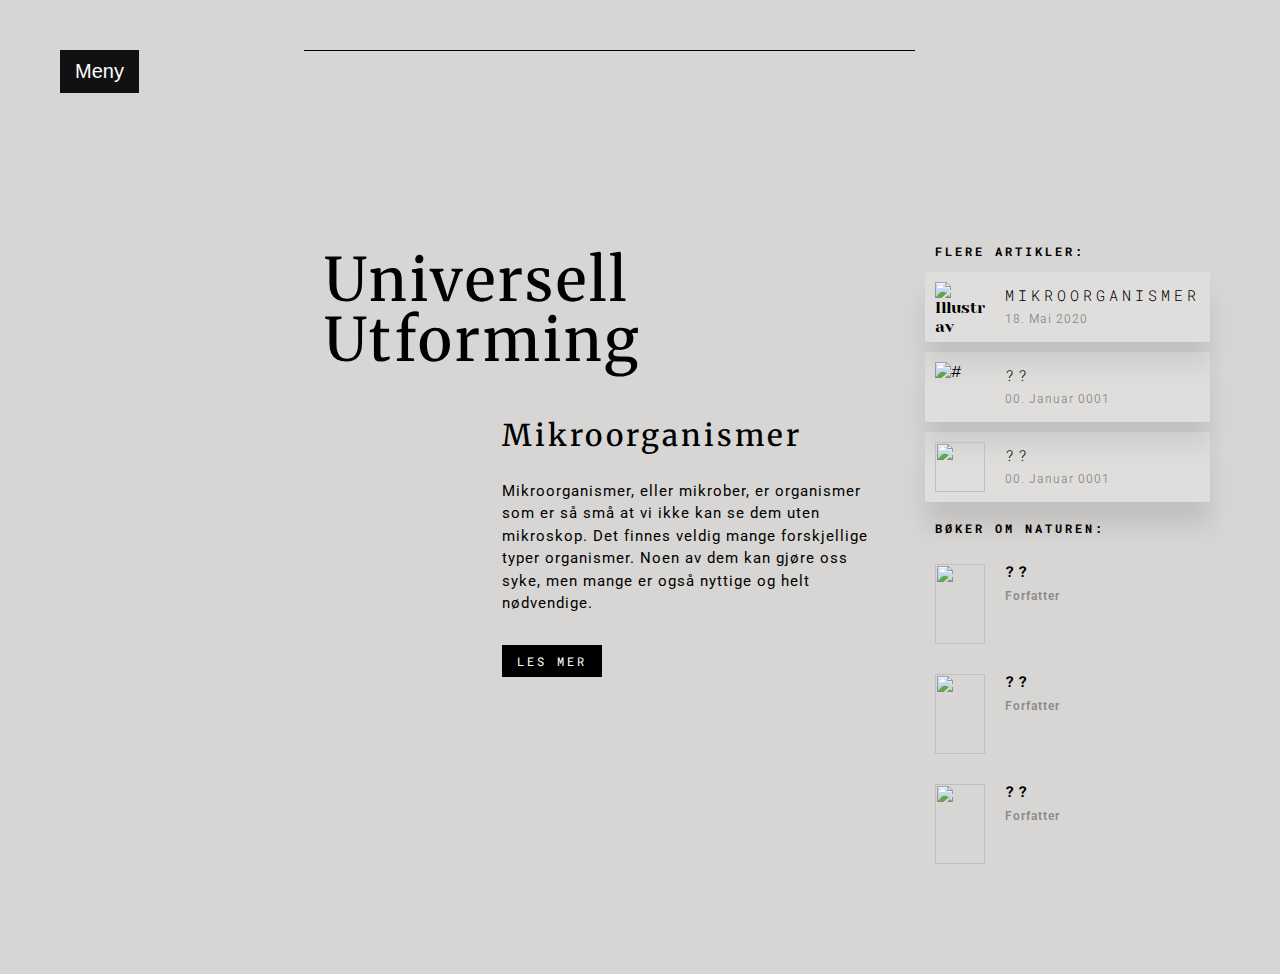
==== Sider/info.html @ fc5cc544 "Add files via upload" ====
<!DOCTYPE html>
<html lang="en">
  <head>
    <meta charset="UTF-8" />
    <title>Info</title>
    <link rel="stylesheet" href="../style.css">
    <script src="../script.js"></script>

  </head>
  <body>
    <div class="section">
      <div class="container">
        <div class="logo-wrapper">
          <button class="openbtn" onclick="openNav()">Meny</button>
        </div>

          <div class="menu-wrapper">
          <div class="line-decoration"></div>
          <div class="menu-icon">
          </div>
          </div>

         <div class="Linje">
          <div class="search">
          </div>
        </div>

        <div class="title-wrapper">

          <h1 class="title-heading">Universell Utforming</h1>
        </div>

        <div class="main-content-wrapper">
          <div class="img-wrapper">
            <div class="img-container">

            </div>

          </div>
          <div class="content-wrapper">
            <h2 class="content-heading">Mikroorganismer</h2>
            <p class="content-paragraph">
              Mikroorganismer, eller mikrober, er organismer som er så små at vi ikke kan se dem uten mikroskop.
              Det finnes veldig mange forskjellige typer organismer.
              Noen av dem kan gjøre oss syke, men mange er også nyttige og helt nødvendige.
            </p>
            <button class="content-button hover-button" ahref="info.html">Les mer</button>
          </div>
        </div>

        <div class="articles-wrapper">
          <div class="next-articles-wrapper">
            <h3 class="next-articles-text">Flere Artikler:</h3>
            <div class="articles-block">
              <div class="article">
                <img class="article-img" src="../bilder\mikroorganismer1.jpg" alt="Illustrasjoner av mikroorganismer">
                <div class="article-content">
                  <h3 class="article-title">Mikroorganismer</h3>
                  <h4 class="article-date">18. Mai 2020</h4>
                </div>
              </div>
              <div class="article">
                <img class="article-img" src="#" alt="#">
                <div class="article-content">
                  <h3 class="article-title">??</h3>
                  <h4 class="article-date">00. Januar 0001</h4>
                </div>
              </div>
              <div class="article">
                <img class="article-img" src="#" alt="">
                <div class="article-content">
                  <h3 class="article-title">??</h3>
                  <h4 class="article-date">00. Januar 0001</h4>
                </div>
            </div>


          <div class="bok-wrapper">
            <h3 class="bok-text">Bøker om naturen:</h3>
            <div class="bok-block">
              <div class="bok">
                <img class="bok-img" src="#" alt="">
                <div class="bok-content">
                  <h3 class="bok-title">??</h3>
                  <h4 class="bok-by">Forfatter</h4>
                </div>
              </div>
              <div class="bok">
                <img class="bok-img" src="#" alt="">
                <div class="bok-content">
                  <h3 class="bok-title">??</h3>
                  <h4 class="bok-by">Forfatter</h4>
                </div>
              </div>
              <div class="bok">
                <img class="bok-img" src="#" alt="">
                <div class="bok-content">
                  <h3 class="bok-title">??</h3>
                  <h4 class="bok-by">Forfatter</h4>
                </div>


      <!--Meny-->
  <div id="mySidebar" class="sidebar">
  <a href="javascript:void(0)" class="closebtn" onclick="closeNav()">×</a>
  <a href="../index.html">Hjem</a>
  <a href="sider\info.html">Info</a>
  <a href="mikroorg.html">Mikroorganismer</a>
  <a href="#">Contact</a>
</div>

  </body>
</html>
---- style.css ----
@import url('https://fonts.googleapis.com/css2?family=Abril+Fatface&family=Merriweather:wght@300;400;700;900&family=Pragati+Narrow:wght@400;700&family=Roboto+Mono:wght@100;200;300;400;500;700&family=Roboto:wght@100;300;400;500;700;900&family=Volkhov:wght@400;700&family=Yeseva+One&display=swap');

:root{
    font-family: 'Abril Fatface',
    cursive;
    font-family: 'Merriweather',
    serif;
    font-family: 'Pragati Narrow',
    sans-serif;
    font-family: 'Roboto',
    sans-serif;
    font-family: 'Roboto Mono',
    monospace;
    font-family: 'Volkhov',
    serif;
    font-family: 'Yeseva One',
    cursive;

    color:black;
}

a{
    text-decoration: none;
    color: black;
}

a:hover{
    color: rgb(138, 179, 202);
    /* color: rgb(159, 179, 190); */
}
.hover-button{
    background-color:black;

    cursor: pointer;
}
.hover-button:hover {
    background-color: rgb(138, 179, 202);
    /* background-color: rgb(159, 179, 190); */
    ;
}



*,html,body{
    margin:0;
    padding:0;
    outline:none;
    border: none;
    box-sizing:border-box;
}



body{
    height:auto;
    background-color:#D7D6D4;
}

.section{
    width:100%;
    height:100%;
}

.container {
    width: 100%;
    height: 100%;

    padding:50px 60px;

    display: grid;
    grid-template-columns: .25fr .25fr 1.25fr .5fr;
    grid-template-rows: .75fr .75fr 2.25fr;

    grid-template-areas:
    'L L N S'
    'Si P T A'
    'Si M M A';
}


.logo-wrapper {
    grid-area: L;
}

.Linje {
    grid-area: S;
}
.social-media-wrapper {
    grid-area: Si;
}
.number-wrapper {
    grid-area: P;
}
.title-wrapper {
    grid-area: T;
}
.main-content-wrapper {
    grid-area: M;
}
.articles-wrapper {
    grid-area: A;
}

.main-content-wrapper{
    display: grid;
    grid-template-columns: 1fr 1.75fr;
    grid-row: auto;
}
.line-decoration {
    width: 100%;
    height: 1px;

    background-color: black;
}



.title-wrapper{
    display:flex;
    flex-direction: column;

    padding: 10px 0 20px 20px;
}

.title-wrapper .title-text{

    font-size:12px;
    font-family: 'Roboto Mono',
    monospace;
    font-weight: 700;

    /* text-align: left; */
    text-transform: uppercase;
    line-height:1;
    letter-spacing: 3px;

    margin: 0 0 0 10px;

    color:black;
}

.title-wrapper .title-heading{
    /* display: block; */

    font-family: 'Merriweather',
    serif;
    font-weight: 500;
    font-size:60px;

    margin: 15px 0 0 0px;
    letter-spacing: 3px;
    line-height:1;

    color:black;
}

.main-content-wrapper .img-wrapper {
    display:flex;
    justify-content:center;
    align-items: flex-start;

    position:relative;
    padding: 20px;
}
.main-content-wrapper .img-wrapper .img-container {
    width:250px;
    height:350px;
    overflow:hidden;

    filter:drop-shadow(0px 5px 15px #00000056);

    transition: all .2s ease ;
}

.main-content-wrapper .img-wrapper .img-container:hover {
    transform:scale(1.05);

    filter:drop-shadow(0px 0px 10px #00000056);
}
.main-content-wrapper .img-wrapper .img-container .image {
    width:100%;
    height:100%;
    object-fit: cover;
}


.main-content-wrapper .content-wrapper {
padding:20px 40px 20px 30px;
}


.main-content-wrapper .content-wrapper .content-heading{
    font-family: 'Merriweather',
    serif;
    font-weight: 500;
    font-size:30px;

    letter-spacing: 3px;
    line-height:1;

    margin-bottom: 30px;

    color:black;
}


.main-content-wrapper .content-wrapper .content-paragraph{
    font-size:15px;
    font-family: 'Roboto',
    sans-serif;
    font-weight: 400;

    text-align: left;
    line-height:1.5;
    letter-spacing: 1px;

    margin-bottom: 10px;

    color:black;
}


.main-content-wrapper .content-wrapper .content-button{
    font-size:12px;
    font-family: 'Roboto Mono',
    monospace;
    font-weight: 400;

    text-align: center;
    text-transform: uppercase;
    line-height:1;
    letter-spacing: 3px;

    margin-top: 20px;

    color:white;

    padding:10px 15px;
}

.articles-wrapper{
    display: flex;
    flex-direction:column;
    align-items:center;

    padding:10px;
}

.articles-wrapper .next-articles-wrapper{
    display: flex;
    flex-direction:column;

    margin-bottom: 30px;
    width:100%;
}

.articles-wrapper .next-articles-wrapper .next-articles-text{
    font-size:12px;
    font-family: 'Roboto Mono',
    monospace;
    font-weight: 700;

    /* text-align: left; */
    text-transform: uppercase;
    line-height:1;
    letter-spacing: 3px;

    margin-bottom:15px;
    margin-left: 10px;

    color:black;
}

.articles-wrapper .next-articles-wrapper .articles-block{
    display: flex;
    flex-direction:column;

    /* gap:10px; */

    width:100%;
}

.articles-wrapper .next-articles-wrapper .articles-block .article{
    display: flex;
    flex-direction: row;
    align-items:center;

    width: 100%;

    padding:10px;
    margin-bottom:10px;

    background-color:hsla(0, 0%, 100%, 0.2);
    box-shadow: 0px 24px 24px rgba(0, 0, 0, 0.1);
}

.articles-wrapper .next-articles-wrapper .articles-block .article:hover{
    background-color:#ffffff;
    transform: perspective(400px) rotateX(10deg);
}

.articles-wrapper .next-articles-wrapper .articles-block .article .article-img{
    width: 50px;
    height: 50px;

    margin-right: 20px;
    object-fit: cover;
}

.articles-wrapper .next-articles-wrapper .articles-block .article .article-content{
    display: flex;
    flex-direction: column;

    /* justify-content: space-between; */
}

.articles-wrapper .next-articles-wrapper .articles-block .article .article-content .article-title{
font-size:15px;
font-family: 'Roboto Mono',
monospace;
font-weight: 300;

/* text-align: left; */
text-transform: uppercase;
line-height:1;
letter-spacing: 4px;

margin-bottom: 10px;

color:black;
}

.articles-wrapper .next-articles-wrapper .articles-block .article .article-content .article-date {
    font-size:12px;
    font-family: 'Roboto',
    sans-serif;
    font-weight: 400;

    /* text-align: left; */
    text-transform: capitalize;
    line-height:1;
    letter-spacing: 1px;

    color: #0000005d;
}



.articles-wrapper .bok-wrapper {
    display: flex;
    flex-direction: column;

    padding:10px 0 0 0;
    width: 100%;
}

.articles-wrapper .bok-wrapper .bok-text {
    font-size: 12px;
    font-family: 'Roboto Mono',
        monospace;
    font-weight: 700;

    /* text-align: left; */
    text-transform: uppercase;
    line-height: 1;
    letter-spacing: 3px;

    margin-bottom: 20px;
    margin-left: 10px;

    color: black;
}

.articles-wrapper .bok-wrapper .bok-block {
    display: flex;
    flex-direction: column;

    /* gap:10px; */

    width: 100%;
}

.articles-wrapper .bok-wrapper .bok-block .bok {
    display: flex;
    flex-direction: row;
    /* align-items: center; */

    width: 100%;

    padding: 10px;
    margin-bottom: 10px;

}

.articles-wrapper .bok-wrapper .bok-block .bok .bok-img {
    width: 50px;
    height: 80px;

    margin-right: 20px;
    object-fit: cover;
}

.articles-wrapper .bok-wrapper .bok-block .bok .bok-content {
    display: flex;
    flex-direction: column;

    /* justify-content: space-between; */
}

.articles-wrapper .bok-wrapper .bok-block .bok .bok-content .bok-title {
    font-size: 15px;
    font-family: 'Roboto Mono',
        monospace;
    font-weight: 700;

    /* text-align: left; */
    text-transform: uppercase;
    line-height: 1;
    letter-spacing: 4px;

    margin-bottom: 10px;

    color: black;
}

.bok{
    font-size: 12px;
    font-family: 'Roboto',sans-serif;
    font-weight: 400;
    letter-spacing: 1px;
    color: #0000005d;
}


    .articles-wrapper .next-articles-wrapper {
        padding-top: 10px;
    }
}




body {
  font-family: "Lato", sans-serif;
}

.sidebar {
  height: 100%;
  width: 0;
  position: fixed;
  z-index: 1;
  top: 0;
  left: 0;
  background-color: #111;
  overflow-x: hidden;
  transition: 0.5s;
  padding-top: 60px;
}

.sidebar a {
  padding: 8px 8px 8px 32px;
  text-decoration: none;
  font-size: 25px;
  color: #818181;
  display: block;
  transition: 0.3s;
}

.sidebar a:hover {
  color: white;
}

.sidebar .closebtn {
  position: absolute;
  top: 0;
  right: 25px;
  font-size: 36px;
  margin-left: 50px;
}

.openbtn {
  font-size: 20px;
  cursor: pointer;
  background-color: #111;
  color: white;
  padding: 10px 15px;
  border: none;
}

.openbtn:hover {
  background-color: #444;
}

#main {
  transition: margin-left .5s;
  padding: 16px;
}
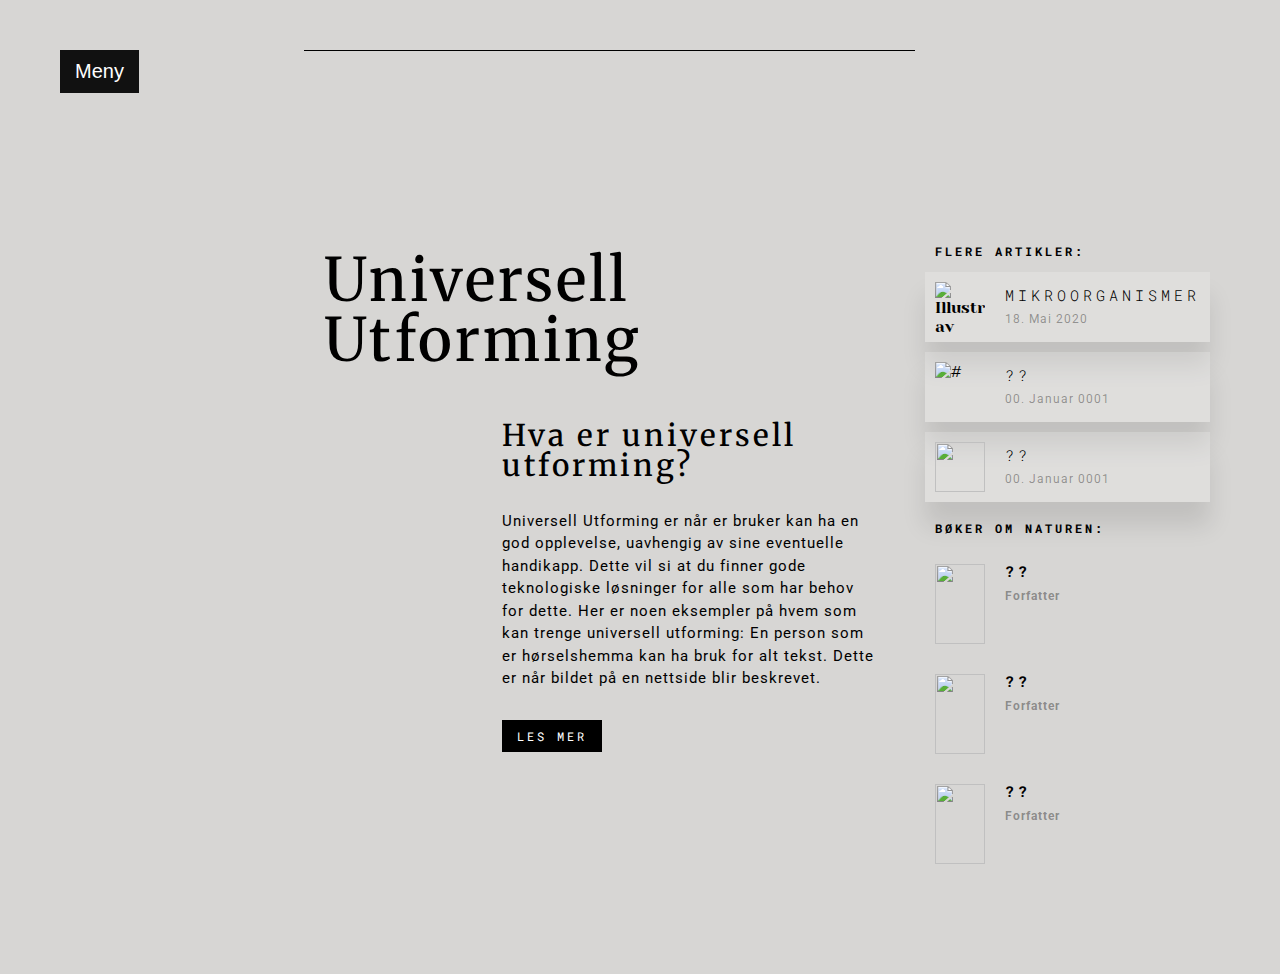
==== commit 714edd34: "Add files via upload" ====
--- a/Sider/info.html
+++ b/Sider/info.html
@@ -38,11 +38,13 @@
 
           </div>
           <div class="content-wrapper">
-            <h2 class="content-heading">Mikroorganismer</h2>
+            <h2 class="content-heading">Hva er universell utforming?</h2>
             <p class="content-paragraph">
-              Mikroorganismer, eller mikrober, er organismer som er så små at vi ikke kan se dem uten mikroskop.
-              Det finnes veldig mange forskjellige typer organismer.
-              Noen av dem kan gjøre oss syke, men mange er også nyttige og helt nødvendige.
+              Universell Utforming er når er bruker kan ha en god opplevelse, uavhengig av sine eventuelle handikapp.
+              Dette vil si at du finner gode teknologiske løsninger for alle som har behov for dette.
+              Her er noen eksempler på hvem som kan trenge universell utforming:
+              En person som er hørselshemma kan ha bruk for alt tekst. Dette er når bildet på en nettside blir beskrevet.
+
             </p>
             <button class="content-button hover-button" ahref="info.html">Les mer</button>
           </div>
@@ -104,8 +106,8 @@
   <div id="mySidebar" class="sidebar">
   <a href="javascript:void(0)" class="closebtn" onclick="closeNav()">×</a>
   <a href="../index.html">Hjem</a>
-  <a href="sider\info.html">Info</a>
-  <a href="mikroorg.html">Mikroorganismer</a>
+  <a href="info.html">Info</a>
+  <a href="mikroorganismer.html">Mikroorganismer</a>
   <a href="#">Contact</a>
 </div>
 
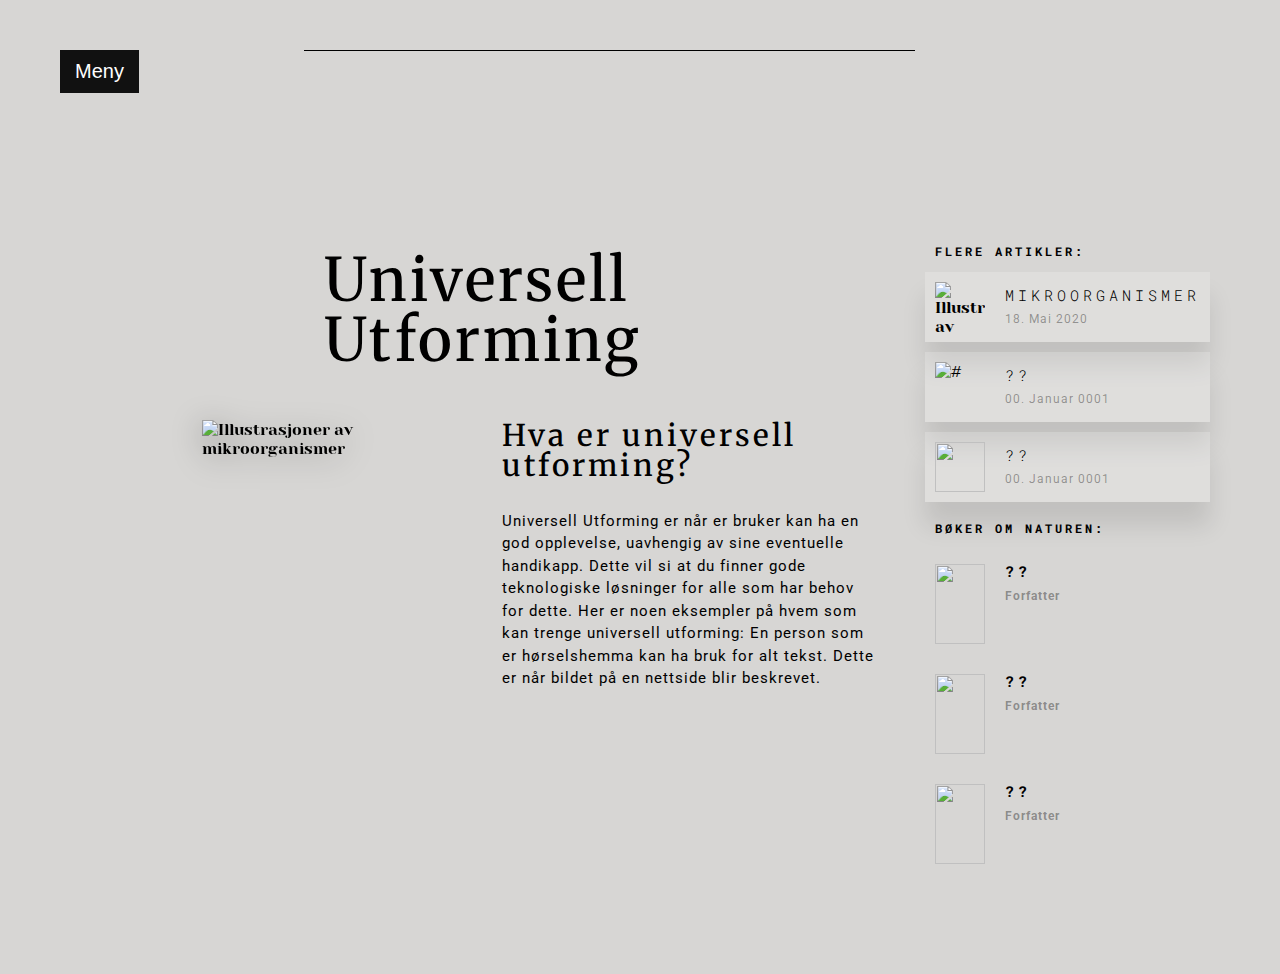
==== commit 7e792343: "Add files via upload" ====
--- a/Sider/info.html
+++ b/Sider/info.html
@@ -33,6 +33,7 @@
         <div class="main-content-wrapper">
           <div class="img-wrapper">
             <div class="img-container">
+                <img class="image" src="../bilder\ud.jpg" alt="Illustrasjoner av mikroorganismer">
 
             </div>
 
@@ -46,7 +47,7 @@
               En person som er hørselshemma kan ha bruk for alt tekst. Dette er når bildet på en nettside blir beskrevet.
 
             </p>
-            <button class="content-button hover-button" ahref="info.html">Les mer</button>
+
           </div>
         </div>
 
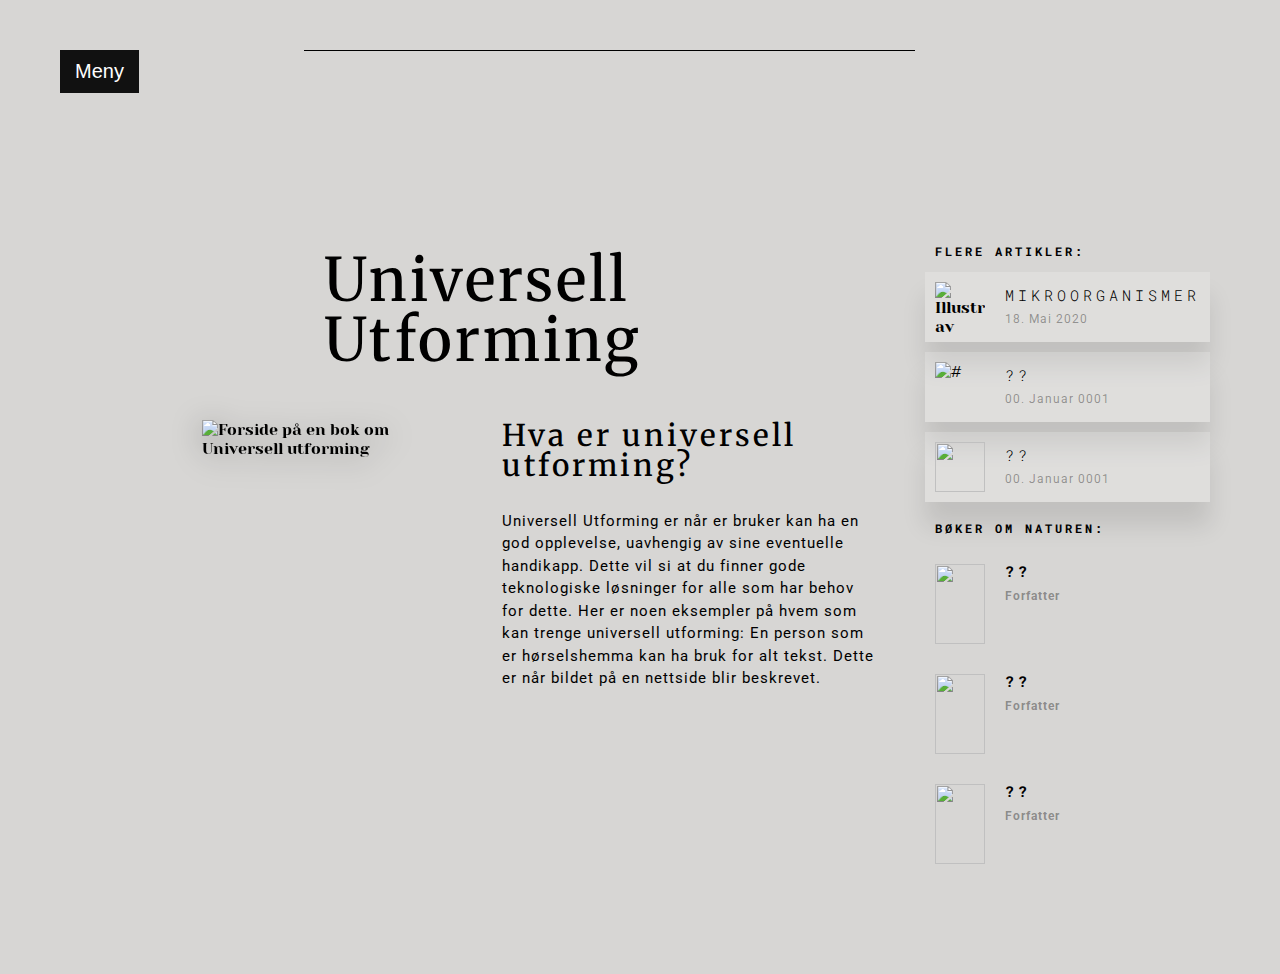
==== commit c999e886: "Add files via upload" ====
--- a/Sider/info.html
+++ b/Sider/info.html
@@ -33,8 +33,7 @@
         <div class="main-content-wrapper">
           <div class="img-wrapper">
             <div class="img-container">
-                <img class="image" src="../bilder\ud.jpg" alt="Illustrasjoner av mikroorganismer">
-
+                <img class="image" src="../bilder\ud.jpg" alt="Forside på en bok om Universell utforming">
             </div>
 
           </div>
@@ -109,7 +108,7 @@
   <a href="../index.html">Hjem</a>
   <a href="info.html">Info</a>
   <a href="mikroorganismer.html">Mikroorganismer</a>
-  <a href="#">Contact</a>
+  <a href="#">?</a>
 </div>
 
   </body>
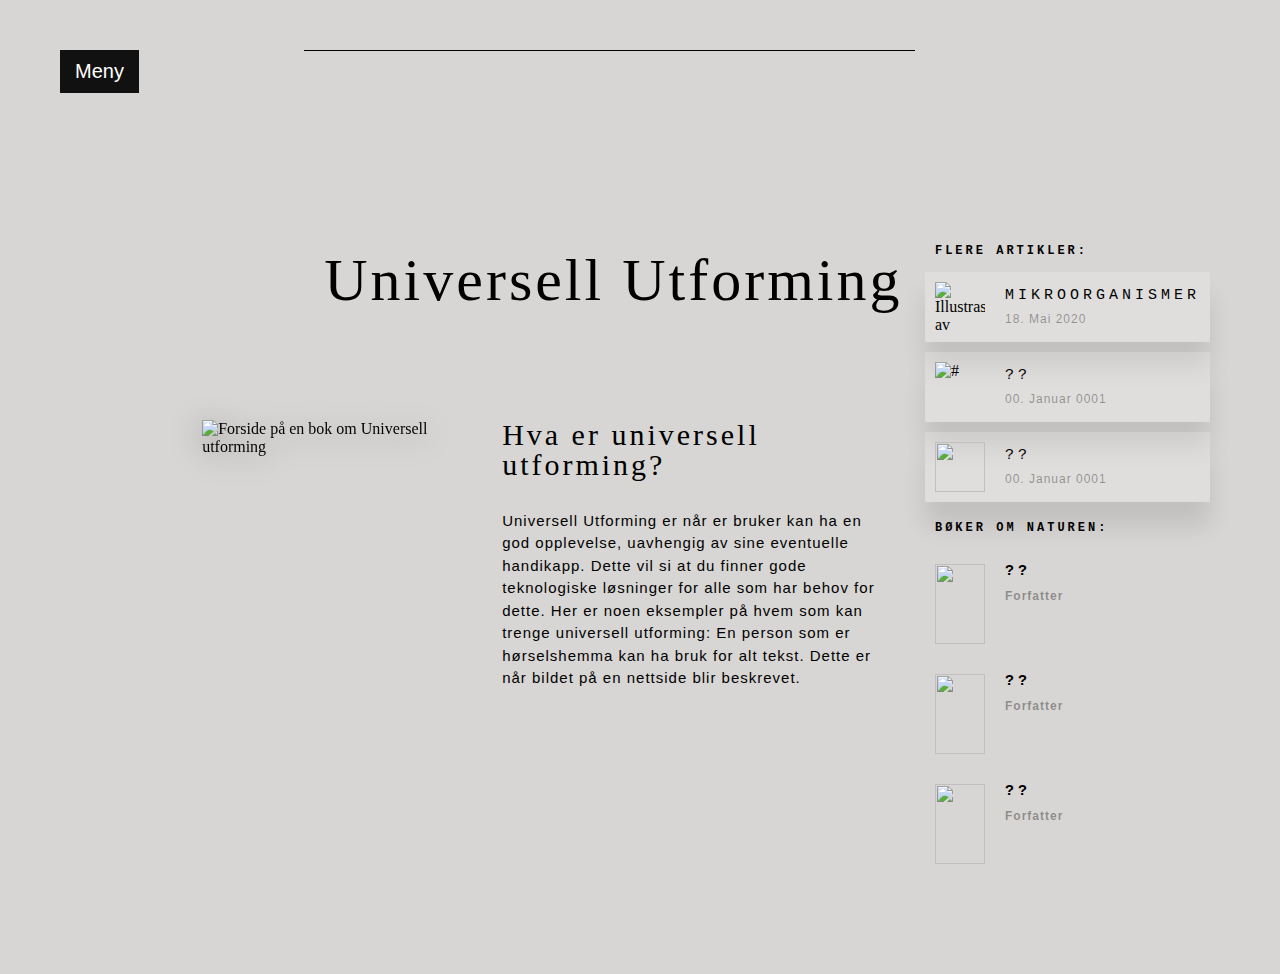
==== commit 24da5c76: "Add files via upload" ====
--- a/Sider/info.html
+++ b/Sider/info.html
@@ -10,7 +10,7 @@
   <body>
     <div class="section">
       <div class="container">
-        <div class="logo-wrapper">
+        <div class="linje">
           <button class="openbtn" onclick="openNav()">Meny</button>
         </div>
 
@@ -20,10 +20,6 @@
           </div>
           </div>
 
-         <div class="Linje">
-          <div class="search">
-          </div>
-        </div>
 
         <div class="title-wrapper">
 
@@ -77,29 +73,29 @@
             </div>
 
 
-          <div class="bok-wrapper">
-            <h3 class="bok-text">Bøker om naturen:</h3>
-            <div class="bok-block">
-              <div class="bok">
-                <img class="bok-img" src="#" alt="">
-                <div class="bok-content">
-                  <h3 class="bok-title">??</h3>
-                  <h4 class="bok-by">Forfatter</h4>
+            <div class="bok-wrapper">
+              <h3 class="bok-text">Bøker om naturen:</h3>
+              <div class="bok-block">
+                <div class="bok">
+                  <img class="bok-img" src="#" alt="">
+                  <div class="bok-content">
+                    <h3 class="bok-title">??</h3>
+                    <h4>Forfatter</h4>
+                  </div>
                 </div>
-              </div>
-              <div class="bok">
-                <img class="bok-img" src="#" alt="">
-                <div class="bok-content">
-                  <h3 class="bok-title">??</h3>
-                  <h4 class="bok-by">Forfatter</h4>
+                <div class="bok">
+                  <img class="bok-img" src="#" alt="">
+                  <div class="bok-content">
+                    <h3 class="bok-title">??</h3>
+                      <h4>Forfatter</h4>
+                  </div>
                 </div>
-              </div>
-              <div class="bok">
-                <img class="bok-img" src="#" alt="">
-                <div class="bok-content">
-                  <h3 class="bok-title">??</h3>
-                  <h4 class="bok-by">Forfatter</h4>
-                </div>
+                <div class="bok">
+                  <img class="bok-img" src="#" alt="">
+                  <div class="bok-content">
+                    <h3 class="bok-title">??</h3>
+                    <h4>Forfatter</h4>
+                  </div>
 
 
       <!--Meny-->
--- a/style.css
+++ b/style.css
@@ -1,99 +1,50 @@
-@import url('https://fonts.googleapis.com/css2?family=Abril+Fatface&family=Merriweather:wght@300;400;700;900&family=Pragati+Narrow:wght@400;700&family=Roboto+Mono:wght@100;200;300;400;500;700&family=Roboto:wght@100;300;400;500;700;900&family=Volkhov:wght@400;700&family=Yeseva+One&display=swap');
-
-:root{
-    font-family: 'Abril Fatface',
-    cursive;
-    font-family: 'Merriweather',
-    serif;
-    font-family: 'Pragati Narrow',
-    sans-serif;
-    font-family: 'Roboto',
-    sans-serif;
-    font-family: 'Roboto Mono',
-    monospace;
-    font-family: 'Volkhov',
-    serif;
-    font-family: 'Yeseva One',
-    cursive;
-
-    color:black;
-}
-
-a{
-    text-decoration: none;
-    color: black;
-}
-
-a:hover{
-    color: rgb(138, 179, 202);
-    /* color: rgb(159, 179, 190); */
-}
-.hover-button{
-    background-color:black;
-
-    cursor: pointer;
-}
-.hover-button:hover {
-    background-color: rgb(138, 179, 202);
-    /* background-color: rgb(159, 179, 190); */
-    ;
-}
-
-
-
+/*Her velger jeg body og html*/
 *,html,body{
-    margin:0;
-    padding:0;
-    outline:none;
-    border: none;
+  /*Margin lager plass rundt elementet*/
+    margin: 0;
+  /*Padding er mellomrommet mellom elements kant og elementets innhold*/
+    padding: 0;
+  /*Elementet blir en boks (kantene)*/
     box-sizing:border-box;
 }
 
-
-
+/*velger body*/
 body{
+  /*Endrer høyden til auto*/
     height:auto;
+  /*Endrer bakgrunnsfargen til #D7D6D4*/
     background-color:#D7D6D4;
 }
 
-.section{
-    width:100%;
-    height:100%;
-}
-
+/*Velger diven "Container"*/
 .container {
-    width: 100%;
-    height: 100%;
-
+  /*Legger på padding*/
     padding:50px 60px;
-
+    /*Under endrer jeg griden til nettsiden*/
     display: grid;
+    /*Hvordan kolonnene til griden skal være*/
+    /*Fr står for "flex"*/
     grid-template-columns: .25fr .25fr 1.25fr .5fr;
+    /*Hvordan radene i gridden skal være*/
     grid-template-rows: .75fr .75fr 2.25fr;
 
+/*Her er hvordan griden er plassert*/
     grid-template-areas:
     'L L N S'
     'Si P T A'
     'Si M M A';
 }
 
-
-.logo-wrapper {
+/*Velger diven "linje" som er linjen på toppen av nettsiden*/
+.linje {
+  /*Gir den en plass/bokstav i griden*/
     grid-area: L;
 }
 
-.Linje {
-    grid-area: S;
-}
-.social-media-wrapper {
-    grid-area: Si;
-}
-.number-wrapper {
-    grid-area: P;
-}
 .title-wrapper {
     grid-area: T;
 }
+
 .main-content-wrapper {
     grid-area: M;
 }
@@ -140,6 +91,22 @@
 }
 
 .title-wrapper .title-heading{
+    /* display: block; */
+
+    font-family: 'Merriweather',
+    serif;
+    font-weight: 500;
+    font-size:60px;
+
+    margin: 15px 0 0 0px;
+    letter-spacing: 3px;
+    line-height:1;
+
+    color:black;
+}
+
+
+.tittel .tittel-heading{
     /* display: block; */
 
     font-family: 'Merriweather',
@@ -380,15 +347,15 @@
     width: 100%;
 }
 
-.articles-wrapper .bok-wrapper .bok-block .bok {
-    display: flex;
-    flex-direction: row;
-    /* align-items: center; */
-
-    width: 100%;
-
-    padding: 10px;
-    margin-bottom: 10px;
+    .articles-wrapper .bok-wrapper .bok-block .bok {
+        display: flex;
+        flex-direction: row;
+        /* align-items: center; */
+
+        width: 100%;
+
+        padding: 10px;
+        margin-bottom: 10px;
 
 }
 
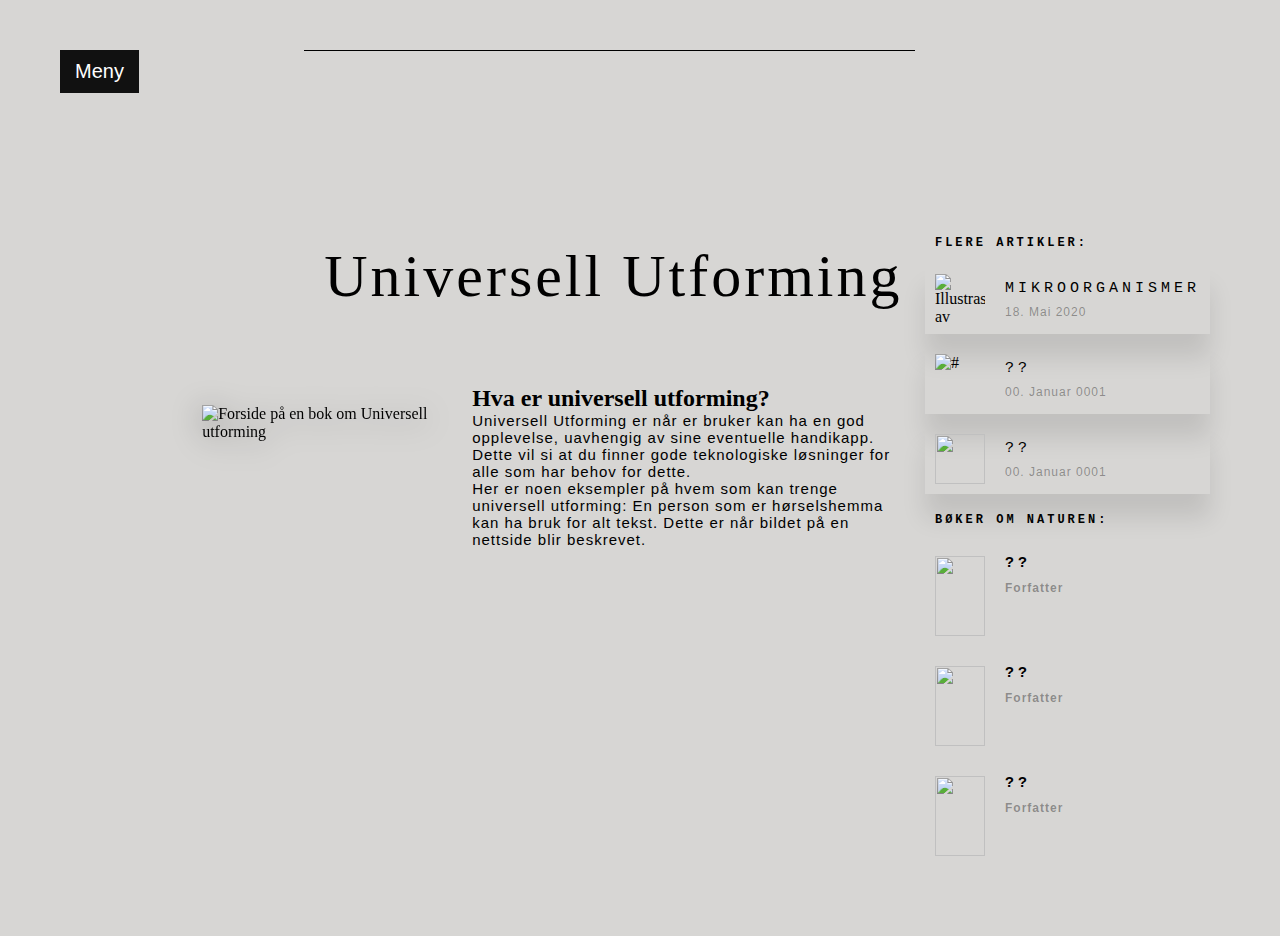
==== commit 0bb39e29: "Add files via upload" ====
--- a/Sider/info.html
+++ b/Sider/info.html
@@ -37,7 +37,7 @@
             <h2 class="content-heading">Hva er universell utforming?</h2>
             <p class="content-paragraph">
               Universell Utforming er når er bruker kan ha en god opplevelse, uavhengig av sine eventuelle handikapp.
-              Dette vil si at du finner gode teknologiske løsninger for alle som har behov for dette.
+              Dette vil si at du finner gode teknologiske løsninger for alle som har behov for dette.</br>
               Her er noen eksempler på hvem som kan trenge universell utforming:
               En person som er hørselshemma kan ha bruk for alt tekst. Dette er når bildet på en nettside blir beskrevet.
 
--- a/style.css
+++ b/style.css
@@ -41,311 +41,229 @@
     grid-area: L;
 }
 
-.title-wrapper {
-    grid-area: T;
-}
-
-.main-content-wrapper {
+
+/*Velger diven "main-content-wrapperr" som er hovedinnholdet på siden*/
+.main-content-wrapper{
+  /*Gir den en plass/bokstav i griden*/
     grid-area: M;
-}
-.articles-wrapper {
-    grid-area: A;
-}
-
-.main-content-wrapper{
     display: grid;
     grid-template-columns: 1fr 1.75fr;
     grid-row: auto;
 }
+
+/*Velger diven "line-decoration" som er linjen på toppen*/
 .line-decoration {
+    /*Endrer høyden*/
+    height: 1px;
+    /*Endrer fargen på linjen*/
+    background-color: black;
+}
+
+
+  /*Velger diven "title-wrapper" som er tittelen/overskriften på siden*/
+.title-wrapper{
+  /*Gir den en plass/bokstav i griden*/
+    grid-area: T;
+    /*Legger på padding*/
+    padding: 10px 0 20px 20px;
+}
+
+
+  /*Velger diven title-heading" som er tittelen/overskriften på siden*/
+.title-heading{
+  /*Endrer tykkelsen på teksten*/
+    font-weight: 500;
+    /*Endrer størrelsen på teksten*/
+    font-size:60px;
+    /*Endrer margin*/
+    margin: 15px 0 0 0px;
+    /*Endrer letter spacing*/
+    letter-spacing: 3px;
+}
+
+/*Velger diven "img-wrapper" som er hovedinnholdet/bildet på siden*/
+ .img-wrapper {
+  /*Flex oppfører seg som et blokkelement*/
+    display:flex;
+    /*Flytter innholdet til midten*/
+    justify-content:center;
+    /*Legger på padding*/
+    padding: 20px;
+}
+
+/*Velger diven "img-container" som er hovedinnholdet/bildet på siden*/
+.img-container {
+  /*Endrer bredden*/
+    width:250px;
+    /*Endrer høyden*/
+    height:350px;
+    /*Gjør at bildet flyter*/
+    overflow:visible;
+    /*Lager skygge*/
+    filter:drop-shadow(0px 5px 15px #00000056);
+    /*Lager en overgang når du holder på bildet*/
+    transition: all .2s ease ;
+}
+
+/*Velger diven "img-container:hover" som er hovedinnholdet/bildet på siden når du holder musen over*/
+.img-container:hover {
+  /*Overgang fra minsket til forstørret*/
+    transform:scale(1.05);
+    /*Skyggen når forstørret*/
+    filter:drop-shadow(0px 0px 10px #00000056);
+}
+
+/*Velger diven "image" som er bildet på siden*/
+.image {
+  /*Velgr bredde*/
+    width:100%;
+  /*Velger bredde*/
+    height:100%;
+    /*Får bildet til å passe i ruten*/
+    object-fit: cover;
+
+}
+
+
+
+.content-paragraph{
+  /*Velger font størrelse*/
+    font-size:15px;
+    /*Font type*/
+    font-family: 'Roboto', sans-serif;
+    /*Font tykkelse*/
+    font-weight: 400;
+    /*Mellomrom mellom bokstavene*/
+    letter-spacing: 1px;
+
+}
+  /*Velger diven "articles-wrapper" som er artikklene på høyre side*/
+  .articles-wrapper {
+    /*Gir den en plass/bokstav i griden*/
+    grid-area: A;
+    /*Velger padding*/
+    padding:10px;
+}
+
+
+/*Velger diven "next-articles-text" som er teksten "flere artikkler" på høyre side*/
+.next-articles-text{
+  /*Velger font størrelse*/
+    font-size:12px;
+      /*Font type*/
+    font-family: 'Roboto Mono',monospace;
+    /*Font tykkelse*/
+    font-weight: 700;
+    /*Gjør alle bokstavene store*/
+    text-transform: uppercase;
+    /*Endrer linje høyde*/
+    line-height:1;
+      /*Mellomrom mellom bokstavene*/
+    letter-spacing: 3px;
+    /*Endrer margin bunn*/
+    margin-bottom:15px;
+    /*Endrer margin til venstre*/
+    margin-left: 10px;
+}
+
+/*Velger diven "article" som er artikklene på siden*/
+.article{
+  /*Flex oppfører seg som et blokkelement*/
+    display: flex;
+    /*Legger alt på midten*/
+    align-items:center;
+    /*Legger til padding*/
+    padding:10px;
+    /*Legger til margin på bunnen*/
+    margin-bottom:10px;
+    /*Lager skygge på boksene*/
+    box-shadow: 0px 24px 24px rgba(0, 0, 0, 0.1);
+}
+
+/*Velger diven "article:hover" som er artikklene på siden når musen er over*/
+.article:hover{
+  /*Endrer bakgrunnsfargen til hvit*/
+    background-color:#ffffff;
+    /*Gjør at boksene roterer litt når du har musen over*/
+    transform: perspective(400px) rotateX(10deg);
+}
+
+/*Velger diven "article-img" som er bildene på artikklene*/
+.article-img{
+  /*Endrer bredden*/
+    width: 50px;
+    /*Endrer høyden*/
+    height: 50px;
+    /*Endrer margin til høyre*/
+    margin-right: 20px;
+}
+
+
+/*Velger diven "article-title" som er tittlene på artikklene*/
+.article-title{
+  /*Endrer font størrelse*/
+font-size:15px;
+/*Endrer font type*/
+font-family: 'Roboto Mono',monospace;
+/*Endrer font tykkelse*/
+font-weight: 300;
+/*Gjør alle bokstavene store*/
+text-transform: uppercase;
+/*Endrer linjehøyden*/
+line-height:1;
+/*Endrer avstanden på bokstavene*/
+letter-spacing: 4px;
+/*Endrer margin på bunnen*/
+margin-bottom: 10px;
+}
+
+/*Velger diven "article-date" som er datoen på artikklene*/
+.article-date {
+  /*Endrer font størrelse*/
+    font-size:12px;
+    /*Endrer font type*/
+    font-family: 'Roboto', sans-serif;
+    /*Endrer font tykkelse*/
+    font-weight: 400;
+/*Lager stor bokstav på starten*/
+    text-transform: capitalize;
+    /*Endrer linjehøyde*/
+    line-height:1;
+    /*Endrer avstanden på bokstavene*/
+    letter-spacing: 1px;
+/*Endrer fargen på teksten til "#0000005d" */
+    color: #0000005d;
+}
+
+/*Velger diven "bok-wrapper" som er boksen der bøkene er*/
+.bok-wrapper {
+  /*Endrer padding*/
+    padding:10px 0 0 0;
+    /*Endrer breden*/
     width: 100%;
-    height: 1px;
-
-    background-color: black;
-}
-
-
-
-.title-wrapper{
-    display:flex;
-    flex-direction: column;
-
-    padding: 10px 0 20px 20px;
-}
-
-.title-wrapper .title-text{
-
-    font-size:12px;
-    font-family: 'Roboto Mono',
-    monospace;
+}
+
+/*Velger diven "bok-text" som er teksten på bøkene*/
+.bok-text {
+  /*Endrer font størrelse*/
+    font-size: 12px;
+  /*Endrer font type*/
+    font-family: 'Roboto Mono', monospace;
+  /*Endrer font tykkelse*/
     font-weight: 700;
-
-    /* text-align: left; */
+  /*Gjør alle bokstavene store*/
     text-transform: uppercase;
-    line-height:1;
+  /*Endrer linjehøyde*/
+    line-height: 1;
+  /*Endrer avstanden på bokstavene*/
     letter-spacing: 3px;
-
-    margin: 0 0 0 10px;
-
-    color:black;
-}
-
-.title-wrapper .title-heading{
-    /* display: block; */
-
-    font-family: 'Merriweather',
-    serif;
-    font-weight: 500;
-    font-size:60px;
-
-    margin: 15px 0 0 0px;
-    letter-spacing: 3px;
-    line-height:1;
-
-    color:black;
-}
-
-
-.tittel .tittel-heading{
-    /* display: block; */
-
-    font-family: 'Merriweather',
-    serif;
-    font-weight: 500;
-    font-size:60px;
-
-    margin: 15px 0 0 0px;
-    letter-spacing: 3px;
-    line-height:1;
-
-    color:black;
-}
-
-.main-content-wrapper .img-wrapper {
-    display:flex;
-    justify-content:center;
-    align-items: flex-start;
-
-    position:relative;
-    padding: 20px;
-}
-.main-content-wrapper .img-wrapper .img-container {
-    width:250px;
-    height:350px;
-    overflow:hidden;
-
-    filter:drop-shadow(0px 5px 15px #00000056);
-
-    transition: all .2s ease ;
-}
-
-.main-content-wrapper .img-wrapper .img-container:hover {
-    transform:scale(1.05);
-
-    filter:drop-shadow(0px 0px 10px #00000056);
-}
-.main-content-wrapper .img-wrapper .img-container .image {
-    width:100%;
-    height:100%;
-    object-fit: cover;
-}
-
-
-.main-content-wrapper .content-wrapper {
-padding:20px 40px 20px 30px;
-}
-
-
-.main-content-wrapper .content-wrapper .content-heading{
-    font-family: 'Merriweather',
-    serif;
-    font-weight: 500;
-    font-size:30px;
-
-    letter-spacing: 3px;
-    line-height:1;
-
-    margin-bottom: 30px;
-
-    color:black;
-}
-
-
-.main-content-wrapper .content-wrapper .content-paragraph{
-    font-size:15px;
-    font-family: 'Roboto',
-    sans-serif;
-    font-weight: 400;
-
-    text-align: left;
-    line-height:1.5;
-    letter-spacing: 1px;
-
-    margin-bottom: 10px;
-
-    color:black;
-}
-
-
-.main-content-wrapper .content-wrapper .content-button{
-    font-size:12px;
-    font-family: 'Roboto Mono',
-    monospace;
-    font-weight: 400;
-
-    text-align: center;
-    text-transform: uppercase;
-    line-height:1;
-    letter-spacing: 3px;
-
-    margin-top: 20px;
-
-    color:white;
-
-    padding:10px 15px;
-}
-
-.articles-wrapper{
-    display: flex;
-    flex-direction:column;
-    align-items:center;
-
-    padding:10px;
-}
-
-.articles-wrapper .next-articles-wrapper{
-    display: flex;
-    flex-direction:column;
-
-    margin-bottom: 30px;
-    width:100%;
-}
-
-.articles-wrapper .next-articles-wrapper .next-articles-text{
-    font-size:12px;
-    font-family: 'Roboto Mono',
-    monospace;
-    font-weight: 700;
-
-    /* text-align: left; */
-    text-transform: uppercase;
-    line-height:1;
-    letter-spacing: 3px;
-
-    margin-bottom:15px;
+  /*Endrer margin på bunnen*/
+    margin-bottom: 20px;
+    /*Endrer margin til venstre*/
     margin-left: 10px;
-
-    color:black;
-}
-
-.articles-wrapper .next-articles-wrapper .articles-block{
-    display: flex;
-    flex-direction:column;
-
-    /* gap:10px; */
-
-    width:100%;
-}
-
-.articles-wrapper .next-articles-wrapper .articles-block .article{
-    display: flex;
-    flex-direction: row;
-    align-items:center;
-
-    width: 100%;
-
-    padding:10px;
-    margin-bottom:10px;
-
-    background-color:hsla(0, 0%, 100%, 0.2);
-    box-shadow: 0px 24px 24px rgba(0, 0, 0, 0.1);
-}
-
-.articles-wrapper .next-articles-wrapper .articles-block .article:hover{
-    background-color:#ffffff;
-    transform: perspective(400px) rotateX(10deg);
-}
-
-.articles-wrapper .next-articles-wrapper .articles-block .article .article-img{
-    width: 50px;
-    height: 50px;
-
-    margin-right: 20px;
-    object-fit: cover;
-}
-
-.articles-wrapper .next-articles-wrapper .articles-block .article .article-content{
-    display: flex;
-    flex-direction: column;
-
-    /* justify-content: space-between; */
-}
-
-.articles-wrapper .next-articles-wrapper .articles-block .article .article-content .article-title{
-font-size:15px;
-font-family: 'Roboto Mono',
-monospace;
-font-weight: 300;
-
-/* text-align: left; */
-text-transform: uppercase;
-line-height:1;
-letter-spacing: 4px;
-
-margin-bottom: 10px;
-
-color:black;
-}
-
-.articles-wrapper .next-articles-wrapper .articles-block .article .article-content .article-date {
-    font-size:12px;
-    font-family: 'Roboto',
-    sans-serif;
-    font-weight: 400;
-
-    /* text-align: left; */
-    text-transform: capitalize;
-    line-height:1;
-    letter-spacing: 1px;
-
-    color: #0000005d;
-}
-
-
-
-.articles-wrapper .bok-wrapper {
-    display: flex;
-    flex-direction: column;
-
-    padding:10px 0 0 0;
-    width: 100%;
-}
-
-.articles-wrapper .bok-wrapper .bok-text {
-    font-size: 12px;
-    font-family: 'Roboto Mono',
-        monospace;
-    font-weight: 700;
-
-    /* text-align: left; */
-    text-transform: uppercase;
-    line-height: 1;
-    letter-spacing: 3px;
-
-    margin-bottom: 20px;
-    margin-left: 10px;
-
-    color: black;
-}
-
-.articles-wrapper .bok-wrapper .bok-block {
-    display: flex;
-    flex-direction: column;
-
-    /* gap:10px; */
-
-    width: 100%;
-}
+}
+
+
 
     .articles-wrapper .bok-wrapper .bok-block .bok {
         display: flex;
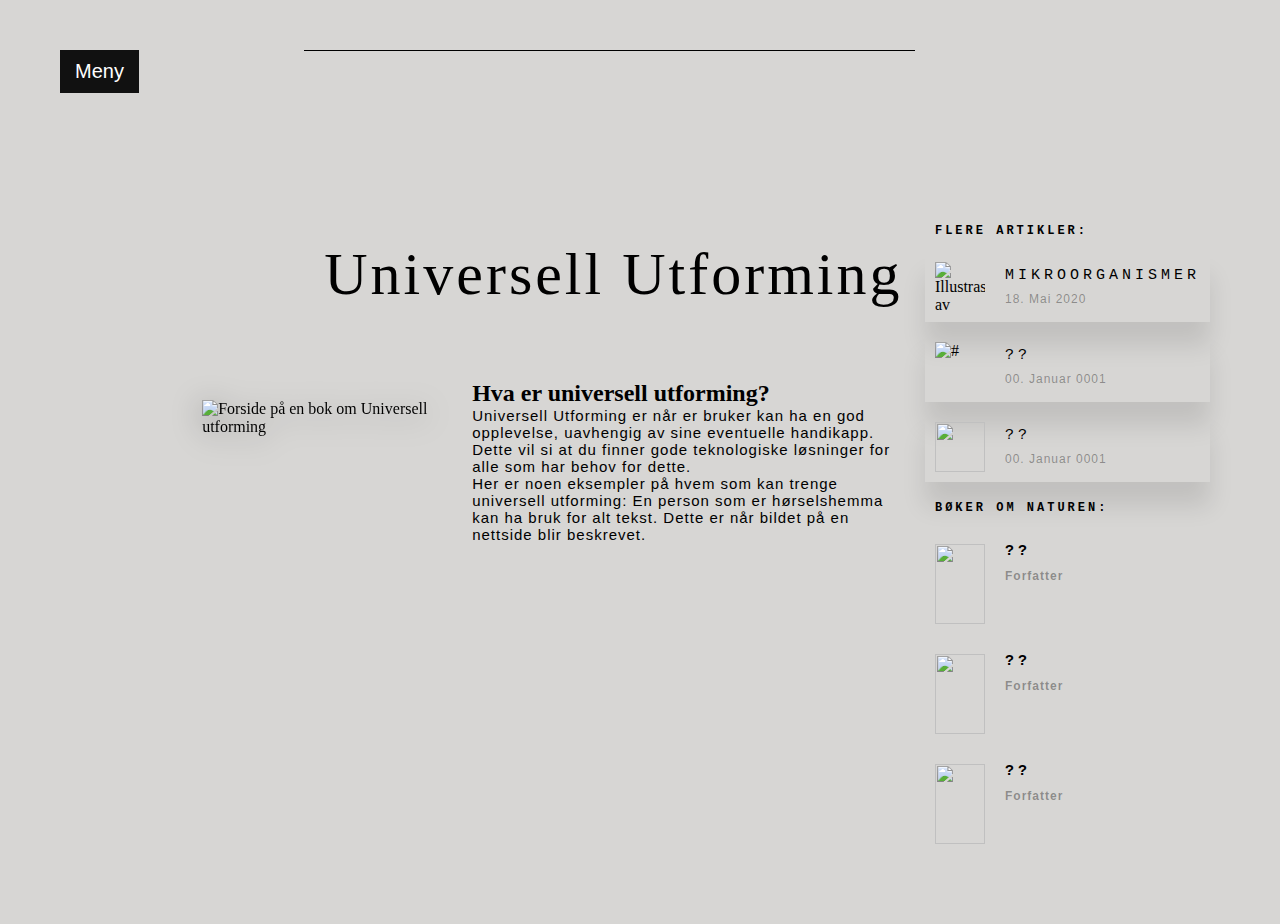
==== commit e0dac481: "Add files via upload" ====
--- a/Sider/info.html
+++ b/Sider/info.html
@@ -1,40 +1,47 @@
 <!DOCTYPE html>
-<html lang="en">
+<!--Velger språk-->
+<html lang="no">
   <head>
     <meta charset="UTF-8" />
+    <!--Lager tittel-->
     <title>Info</title>
+    <!--Linker css til html-->
     <link rel="stylesheet" href="../style.css">
+    <!--Linker js til html-->
     <script src="../script.js"></script>
 
   </head>
   <body>
-    <div class="section">
+    <!--Velger to forskjellige div klasser-->
       <div class="container">
         <div class="linje">
+          <!--Lager meny knappen-->
           <button class="openbtn" onclick="openNav()">Meny</button>
         </div>
 
-          <div class="menu-wrapper">
-          <div class="line-decoration"></div>
-          <div class="menu-icon">
-          </div>
-          </div>
+        <!--Legger til div klassen til linjen i toppen-->
+        <div class="line-decoration"></div>
 
-
+        <!--Div klassen til overskriften-->
         <div class="title-wrapper">
-
-          <h1 class="title-heading">Universell Utforming</h1>
+          <!--Overskrift-->
+        <h1 class="title-heading">Universell Utforming</h1>
         </div>
 
+          <!--Her velges alle klassene til hovedinnholdet/bildet-->
         <div class="main-content-wrapper">
           <div class="img-wrapper">
             <div class="img-container">
+              <!--Bildet-->
                 <img class="image" src="../bilder\ud.jpg" alt="Forside på en bok om Universell utforming">
             </div>
+          </div>
 
-          </div>
+             <!--Her velges alle klassene til hovedinnholdet-->
           <div class="content-wrapper">
+            <!--Overskrift-->
             <h2 class="content-heading">Hva er universell utforming?</h2>
+            <!--Paragraf-->
             <p class="content-paragraph">
               Universell Utforming er når er bruker kan ha en god opplevelse, uavhengig av sine eventuelle handikapp.
               Dette vil si at du finner gode teknologiske løsninger for alle som har behov for dette.</br>
--- a/style.css
+++ b/style.css
@@ -263,120 +263,140 @@
     margin-left: 10px;
 }
 
-
-
-    .articles-wrapper .bok-wrapper .bok-block .bok {
+/*Velger diven "bok" som er om bøkene på siden*/
+.bok {
+  /*Flex oppfører seg som et blokkelement*/
         display: flex;
-        flex-direction: row;
-        /* align-items: center; */
-
-        width: 100%;
-
+  /*Legger til padding*/
         padding: 10px;
+  /*Endrer margin på bunnen*/
         margin-bottom: 10px;
 
 }
 
-.articles-wrapper .bok-wrapper .bok-block .bok .bok-img {
+/*Velger diven "bok-img" som er bildene til bøkene på siden*/
+.bok-img {
+  /*Endrer bredden*/
     width: 50px;
+  /*Endrer høyden*/
     height: 80px;
-
+  /*Endrer margin til høyre*/
     margin-right: 20px;
-    object-fit: cover;
-}
-
-.articles-wrapper .bok-wrapper .bok-block .bok .bok-content {
-    display: flex;
-    flex-direction: column;
-
-    /* justify-content: space-between; */
-}
-
-.articles-wrapper .bok-wrapper .bok-block .bok .bok-content .bok-title {
+}
+
+/*Velger diven "bok-title" som er tittelen til bøkene på siden*/
+.bok-title {
+  /*Endrer font størrelse*/
     font-size: 15px;
-    font-family: 'Roboto Mono',
-        monospace;
+    /*Endrer font type*/
+    font-family: 'Roboto Mono', monospace;
+    /*Endrer font tykkelse*/
     font-weight: 700;
-
-    /* text-align: left; */
+    /*Gjør alle bokstavene store*/
     text-transform: uppercase;
+    /*Endrer linjehøyde*/
     line-height: 1;
+    /*Endrer avstanden på bokstavene*/
     letter-spacing: 4px;
-
+    /*Endrer margin på bunnen*/
     margin-bottom: 10px;
-
+   /*Endrer tekstfargen til svart*/
     color: black;
 }
 
+/*Velger diven "bok" som er fofatteren på bøkene*/
 .bok{
+  /*Endrer font størrelse*/
     font-size: 12px;
+    /*Endrer font type*/
     font-family: 'Roboto',sans-serif;
+    /*Endrer font tykkelse*/
     font-weight: 400;
+    /*Endrer avstanden på bokstavene*/
     letter-spacing: 1px;
+    /*Endrer tekstfargen til "#0000005d" */
     color: #0000005d;
 }
 
 
-    .articles-wrapper .next-articles-wrapper {
-        padding-top: 10px;
-    }
-}
-
-
-
-
-body {
-  font-family: "Lato", sans-serif;
-}
-
+
+  /*Her kommer alt som har med menyen å gjøre*/
 .sidebar {
+  /*Høyden på menyen*/
   height: 100%;
-  width: 0;
+  /*Gjemmer menyen når du ikke har trykket på knappen*/
+  width: 0%;
+  /*Gjør at den alltid er på samme plass. Selvom du scroller*/
   position: fixed;
-  z-index: 1;
+  /*Velger topp*/
   top: 0;
+  /*Velger bunn*/
   left: 0;
-  background-color: #111;
+  /*Endrer bakgrunnsfargen til svart*/
+  background-color: #000;
+  /*Gjemmer menyen, helt til du åpner den*/
   overflow-x: hidden;
-  transition: 0.5s;
+  /*Hvor lang til det skal ta før menyen er helt åpen*/
+  transition: 0.7s;
+  /*Endrer padding*/
   padding-top: 60px;
 }
 
+/*Endrer linkene i menyen*/
 .sidebar a {
+  /*Endrer padding*/
   padding: 8px 8px 8px 32px;
+  /*Gjør til at linkene ikke får dekorasjon (Strek under)*/
   text-decoration: none;
+  /*Endrer tekststørrelse*/
   font-size: 25px;
+  /*Endrer tekstfarge*/
   color: #818181;
+  /*legger alt i en blokk (PÅ linje)*/
   display: block;
+  /*Hvor lang til det tar før linkene du holder over er helt markert*/
   transition: 0.3s;
 }
 
+
+/*Endrer fargen på teksten når du holder musen over til hvit*/
 .sidebar a:hover {
   color: white;
 }
 
-.sidebar .closebtn {
+
+/*Endrer x knappen*/
+.closebtn {
+/*Legger knappen på kanten*/
   position: absolute;
+  /*Bestemmer top*/
   top: 0;
+  /*Bestemmer hvor mange piksler til høyre den ligger*/
   right: 25px;
+  /*Fontstørrelse*/
   font-size: 36px;
+  /*Endrer margin til venstre*/
   margin-left: 50px;
 }
 
+/*Endrer meny knappen*/
 .openbtn {
+  /*Fontstørrelse*/
   font-size: 20px;
+  /*Velger hvordan type musepeker som skal vises, når du holder over knappen*/
   cursor: pointer;
+  /*Endrer bakgrunnsfargen til "#111" */
   background-color: #111;
+  /*Endrer tekstfargen til hvit*/
   color: white;
+  /*Endrer padding*/
   padding: 10px 15px;
+  /*Fjerner border*/
   border: none;
 }
 
+
+/*Endrer fargen når du holder over meny knappen til "#444" */
 .openbtn:hover {
   background-color: #444;
 }
-
-#main {
-  transition: margin-left .5s;
-  padding: 16px;
-}
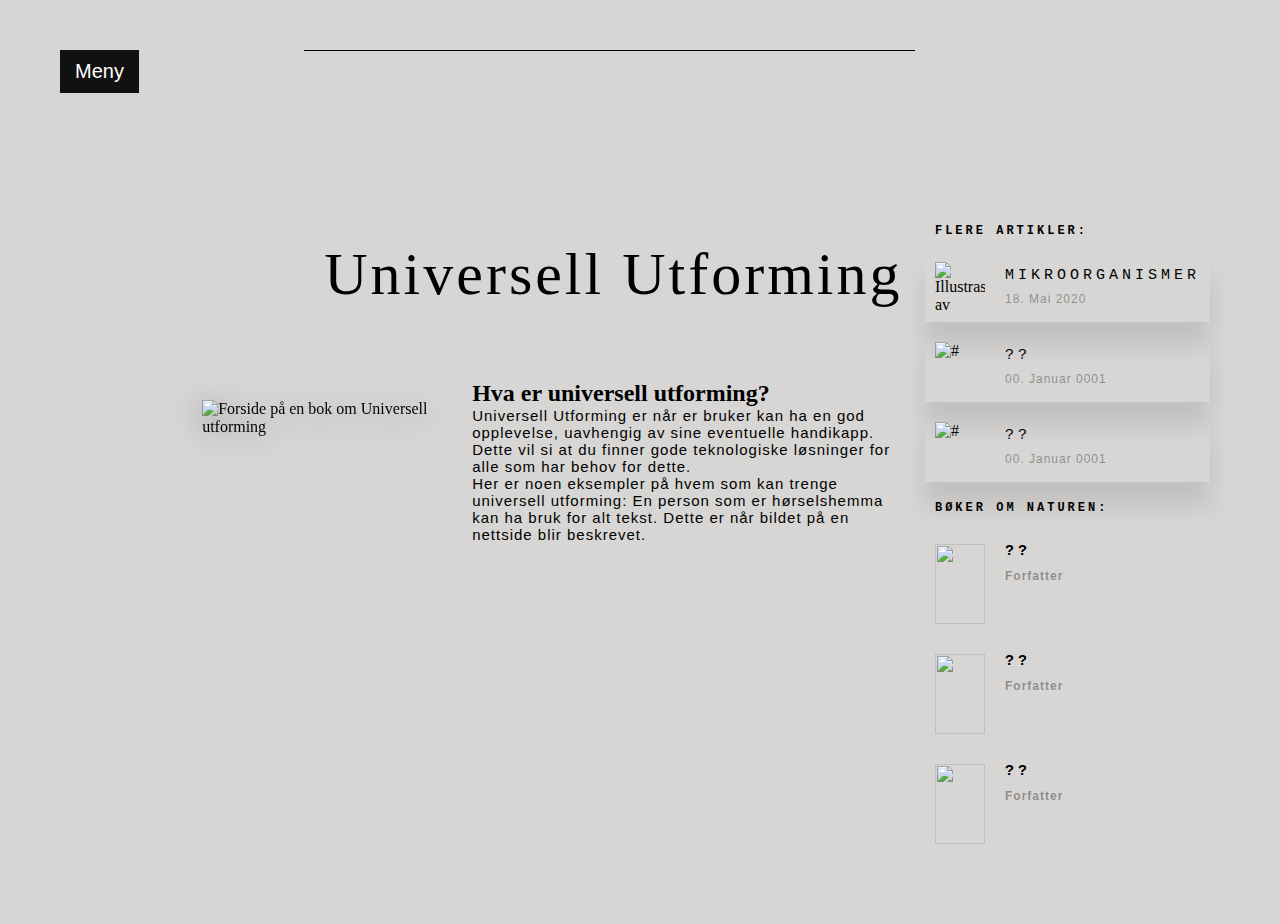
==== commit c1e69e2f: "Add files via upload" ====
--- a/Sider/info.html
+++ b/Sider/info.html
@@ -46,73 +46,115 @@
               Universell Utforming er når er bruker kan ha en god opplevelse, uavhengig av sine eventuelle handikapp.
               Dette vil si at du finner gode teknologiske løsninger for alle som har behov for dette.</br>
               Her er noen eksempler på hvem som kan trenge universell utforming:
-              En person som er hørselshemma kan ha bruk for alt tekst. Dette er når bildet på en nettside blir beskrevet.
-
-            </p>
-
+              En person som er hørselshemma kan ha bruk for alt tekst. Dette er når bildet på en nettside blir beskrevet.</p>
           </div>
         </div>
 
+        <!--Her velges alle div klasser realtert til artikklene-->
+
+        <!--Overskrift div-->
         <div class="articles-wrapper">
-          <div class="next-articles-wrapper">
+          <!--Overskrift-->
             <h3 class="next-articles-text">Flere Artikler:</h3>
-            <div class="articles-block">
+          <!--Artikkel div-->
               <div class="article">
+                <!--Bilde-->
                 <img class="article-img" src="../bilder\mikroorganismer1.jpg" alt="Illustrasjoner av mikroorganismer">
+                <!--Artikkel innhold div-->
                 <div class="article-content">
+                  <!--Overskrift-->
                   <h3 class="article-title">Mikroorganismer</h3>
+                  <!--Dato-->
                   <h4 class="article-date">18. Mai 2020</h4>
                 </div>
               </div>
+
+              <!--Artikkel div-->
               <div class="article">
+                <!--Bilde-->
                 <img class="article-img" src="#" alt="#">
+                <!--Artikkel innhold div-->
                 <div class="article-content">
+                  <!--Overskrift-->
                   <h3 class="article-title">??</h3>
+                  <!--Dato-->
                   <h4 class="article-date">00. Januar 0001</h4>
                 </div>
               </div>
+
+
+              <!--Artikkel div-->
               <div class="article">
-                <img class="article-img" src="#" alt="">
+                <!--Bilde-->
+                <img class="article-img" src="#" alt="#">
+                <!--Artikkel innhold div-->
                 <div class="article-content">
+                  <!--Overskrift-->
                   <h3 class="article-title">??</h3>
+                  <!--Dato-->
                   <h4 class="article-date">00. Januar 0001</h4>
                 </div>
-            </div>
+              </div>
 
 
+              <!--Her velges alle div klasser realtert til bøkene-->
+
+              <!--Overskrift div-->
             <div class="bok-wrapper">
+              <!--Overskrift-->
               <h3 class="bok-text">Bøker om naturen:</h3>
-              <div class="bok-block">
+              <!--Bok div-->
                 <div class="bok">
+                  <!--Bilde-->
                   <img class="bok-img" src="#" alt="">
+                  <!--Bok innhold div-->
                   <div class="bok-content">
+                    <!--Tittel på boka-->
                     <h3 class="bok-title">??</h3>
+                    <!--Forfatter-->
                     <h4>Forfatter</h4>
                   </div>
                 </div>
+
+                <!--Bok div-->
                 <div class="bok">
+                  <!--Bilde-->
                   <img class="bok-img" src="#" alt="">
+                  <!--Bok innhold div-->
                   <div class="bok-content">
+                    <!--Tittel på boka-->
                     <h3 class="bok-title">??</h3>
+                    <!--Forfatter-->
                       <h4>Forfatter</h4>
                   </div>
                 </div>
+
+                <!--Bok div-->
                 <div class="bok">
+                  <!--Bilde-->
                   <img class="bok-img" src="#" alt="">
+                  <!--Bok innhold div-->
                   <div class="bok-content">
+                    <!--Tittel på boka-->
                     <h3 class="bok-title">??</h3>
-                    <h4>Forfatter</h4>
+                    <!--Forfatter-->
+                      <h4>Forfatter</h4>
                   </div>
+                </div>
 
 
-      <!--Meny-->
-  <div id="mySidebar" class="sidebar">
-  <a href="javascript:void(0)" class="closebtn" onclick="closeNav()">×</a>
-  <a href="../index.html">Hjem</a>
-  <a href="info.html">Info</a>
-  <a href="mikroorganismer.html">Mikroorganismer</a>
-  <a href="#">?</a>
-</div>
+                <!--Meny-->
+
+                <!--Velger meny div-->
+            <div id="mySidebar" class="sidebar">
+              <!--lager og linker x knappen til js-->
+            <a href="javascript:void(0)" class="closebtn" onclick="closeNav()">×</a>
+            <!--Linkene:-->
+            <a href="../index.html">Hjem</a>
+            <a href="info.html">Info</a>
+            <a href="mikroorganismer.html">Mikroorganismer</a>
+            <a href="#">?</a>
+          </div>
 
   </body>
 </html>
